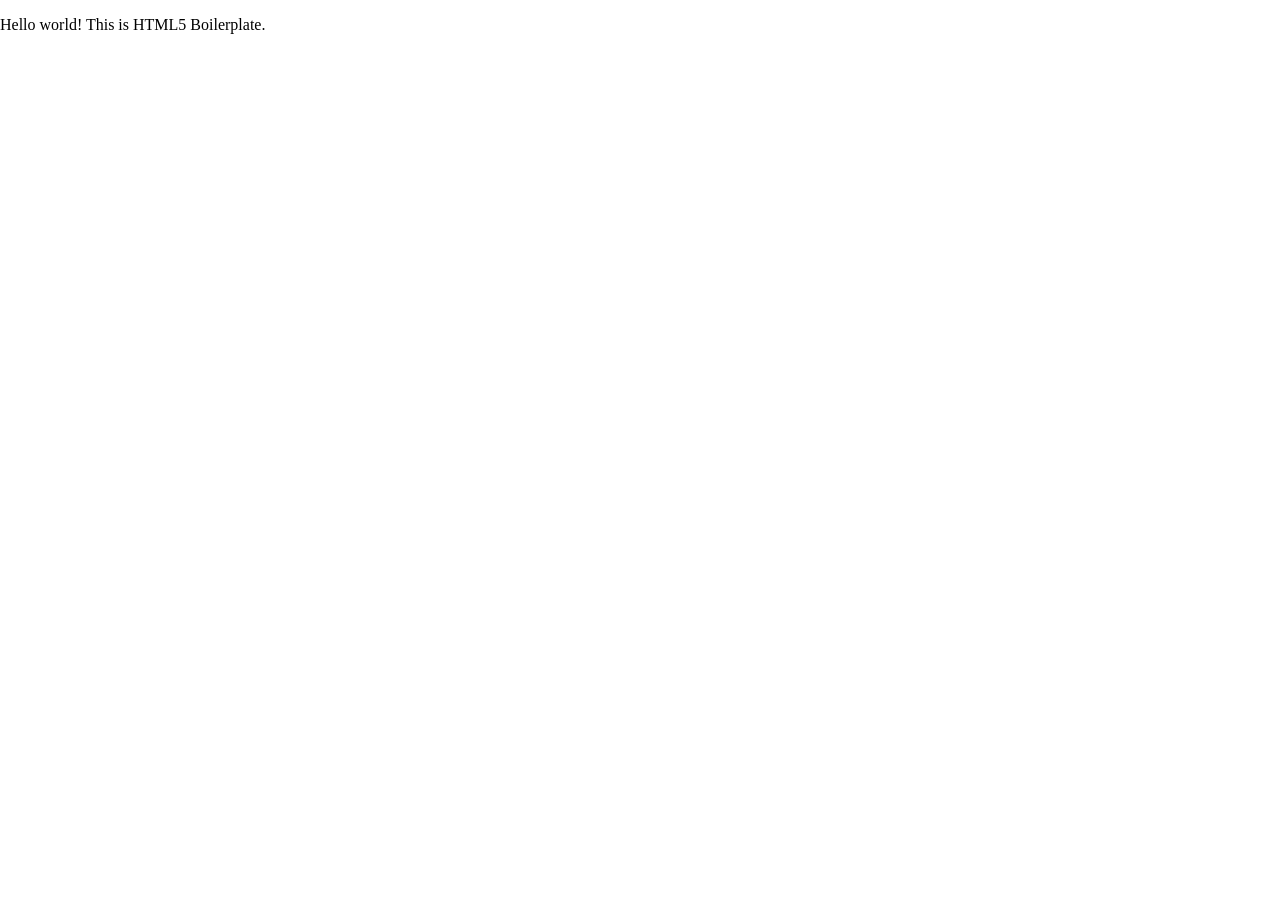
==== index.html @ 2965b1c1 "initial commit" ====
<!doctype html>
<html class="no-js" lang="">

<head>
  <meta charset="utf-8">
  <title></title>
  <meta name="description" content="">
  <meta name="viewport" content="width=device-width, initial-scale=1">

  <meta property="og:title" content="">
  <meta property="og:type" content="">
  <meta property="og:url" content="">
  <meta property="og:image" content="">

  <link rel="manifest" href="site.webmanifest">
  <link rel="apple-touch-icon" href="icon.png">
  <!-- Place favicon.ico in the root directory -->

  <link rel="stylesheet" href="css/normalize.css">
  <link rel="stylesheet" href="css/main.css">

  <meta name="theme-color" content="#fafafa">
</head>

<body>

  <!-- Add your site or application content here -->
  <p>Hello world! This is HTML5 Boilerplate.</p>
  <script src="js/vendor/modernizr-3.11.2.min.js"></script>
  <script src="js/plugins.js"></script>
  <script src="js/main.js"></script>

  <!-- Google Analytics: change UA-XXXXX-Y to be your site's ID. -->
  <script>
    window.ga = function () { ga.q.push(arguments) }; ga.q = []; ga.l = +new Date;
    ga('create', 'UA-XXXXX-Y', 'auto'); ga('set', 'anonymizeIp', true); ga('set', 'transport', 'beacon'); ga('send', 'pageview')
  </script>
  <script src="https://www.google-analytics.com/analytics.js" async></script>
</body>

</html>
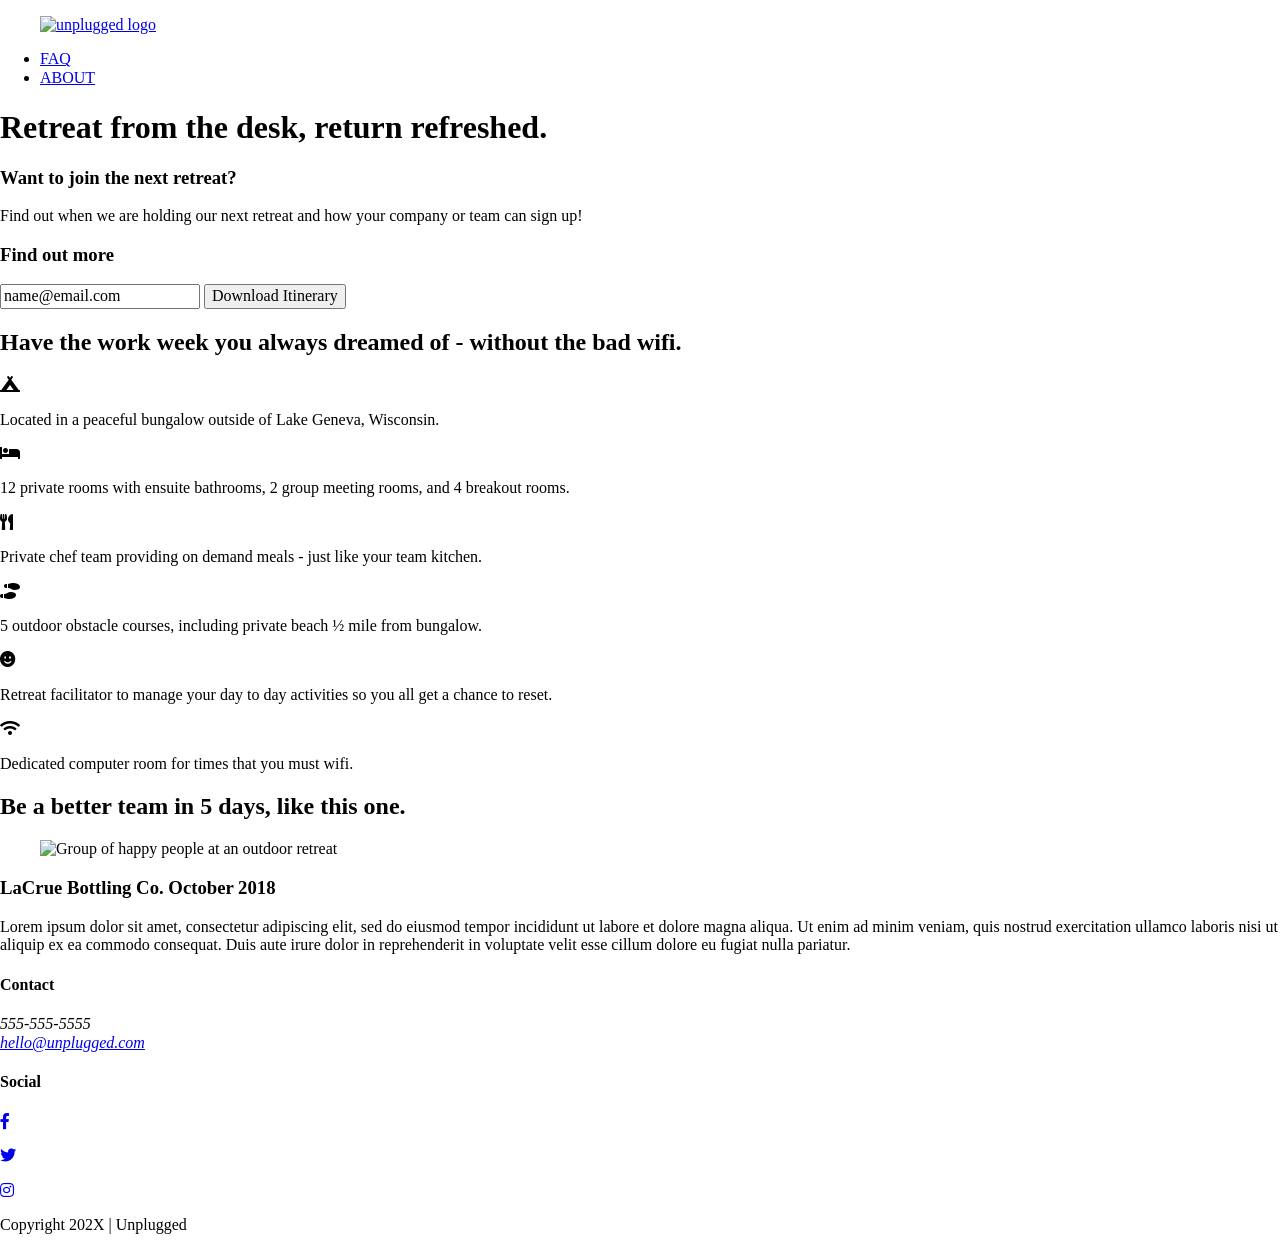
==== commit f75b19dc: "Updates for Unplugged-retreat Updating files to successfully deploy website and get rid of the 404 e" ====
--- a/index.html
+++ b/index.html
@@ -3,29 +3,151 @@
 
 <head>
   <meta charset="utf-8">
-  <title></title>
+  <meta http-equiv="x-ua-compatible" content="ie=edge">
+  <title>Unplugged Retreat</title>
   <meta name="description" content="">
-  <meta name="viewport" content="width=device-width, initial-scale=1">
-
-  <meta property="og:title" content="">
-  <meta property="og:type" content="">
-  <meta property="og:url" content="">
-  <meta property="og:image" content="">
+  <meta name="viewport" content="width=device-width, initial-scale=1, shrink-to-fit=no">
 
   <link rel="manifest" href="site.webmanifest">
   <link rel="apple-touch-icon" href="icon.png">
   <!-- Place favicon.ico in the root directory -->
-
+  <!-- Google Fonts -->
+  <link href="https://fonts.googleapis.com/css?family=Open+Sans:400,700|Poppins:500,700" rel="stylesheet">
+  <!-- FontAwesome CDN version 5.5 -->
+  <link rel="stylesheet" href="https://use.fontawesome.com/releases/v5.5.0/css/all.css"
+    integrity="sha384-B4dIYHKNBt8Bc12p+WXckhzcICo0wtJAoU8YZTY5qE0Id1GSseTk6S+L3BlXeVIU" crossorigin="anonymous">
   <link rel="stylesheet" href="css/normalize.css">
   <link rel="stylesheet" href="css/main.css">
-
-  <meta name="theme-color" content="#fafafa">
 </head>
 
 <body>
+  <!-- Add your site or application content here -->
+  <header>
+    <div class="content-wrapper">
+      <figure>
+        <a href="#"> 
+          <img src="img/unpluggedlogo.png" alt="unplugged logo">
+        </a>
+      </figure>
+      <div class="header-divider"></div>
+      <nav>
+        <ul>
+          <li><a href="faq/index.html">FAQ</a></li>
+          <li><a href="about/index.html">ABOUT</a></li>
+        </ul>
+      </nav>
+    </div>
+  </header>
 
-  <!-- Add your site or application content here -->
-  <p>Hello world! This is HTML5 Boilerplate.</p>
+  <main>
+    <section class="hero-area">
+      <div class="content-wrapper">
+        <h1>Retreat from the desk, return refreshed.</h1>
+      </div>
+    </section>
+    <aside>
+      <div class="content-wrapper">
+        <div class="form-description">
+          <h3>Want to join the next retreat?</h3>
+          <p>Find out when we are holding our next retreat and how your company or team can sign up!</p>
+        </div>
+        <div class="form">
+          <h3>Find out more</h3>
+          <input type="text" name="name" value="name@email.com">
+          <input type="button" value="Download Itinerary">
+        </div>
+      </div>
+    </aside>
+
+    <section class="features">
+      <div class="content-wrapper">
+        <h2>Have the work week you always dreamed of - without the bad wifi.</h2>
+        <div class="features-items">
+          <article>
+            <p class="fontawesome-icon"><i class="fas fa-campground"></i></p>
+            <p class="features-item-description">Located in a peaceful bungalow outside of Lake Geneva, Wisconsin.</p>
+          </article>
+          <article>
+            <p class="fontawesome-icon"><i class="fas fa-bed"></i></p>
+            <p class="features-item-description">12 private rooms with ensuite bathrooms, 2 group meeting rooms, and 4
+              breakout rooms.</p>
+          </article>
+          <article>
+            <p class="fontawesome-icon"><i class="fas fa-utensils"></i></p>
+            <p class="features-item-description">Private chef team providing on demand meals - just like your team
+              kitchen.</p>
+          </article>
+          <article>
+            <p class="fontawesome-icon"><i class="fas fa-shoe-prints"></i></p>
+            <p class="features-item-description">5 outdoor obstacle courses, including private beach ½ mile from
+              bungalow.</p>
+          </article>
+          <article>
+            <p class="fontawesome-icon"><i class="fas fa-smile"></i></p>
+            <p class="features-item-description">Retreat facilitator to manage your day to day activities so you all get
+              a chance to reset.</p>
+          </article>
+          <article>
+            <p class="fontawesome-icon"><i class="fas fa-wifi"></i></p>
+            <p class="features-item-description">Dedicated computer room for times that you must wifi.</p>
+          </article>
+        </div>
+      </div>
+    </section>
+
+    <section class="reviews">
+      <div class="content-wrapper">
+        <h2>Be a better team in 5 days, like this one.</h2>
+        <article>
+          <figure>
+            <img src="img/unplugged-retreat-lacrue.jpg" alt="Group of happy people at an outdoor retreat">
+          </figure>
+          <div>
+            <h3>LaCrue Bottling Co. October 2018</h3>
+            <p>
+              Lorem ipsum dolor sit amet, consectetur adipiscing elit, sed do eiusmod tempor incididunt ut labore et
+              dolore
+              magna aliqua. Ut enim ad minim veniam, quis nostrud exercitation ullamco laboris nisi ut aliquip ex ea
+              commodo
+              consequat. Duis aute irure dolor in reprehenderit in voluptate velit esse cillum dolore eu fugiat nulla
+              pariatur.
+            </p>
+          </div>
+        </article>
+      </div>
+    </section>
+  </main>
+
+  <footer>
+    <div class="content-wrapper">
+      <div class="footer-content">
+        <div class="contact">
+          <h4>Contact</h4>
+          <address>
+            <p>555-555-5555<br><a href="mailto:">hello@unplugged.com</a></p>
+          </address>
+        </div>
+        <div class="social">
+          <h4>Social</h4>
+          <div class="social-icons">
+            <p>
+              <a href="https://www.facebook.com/Skillcrush/" target="_blank"><i class="fab fa-facebook-f"></i></a>
+            </p>
+            <p>
+              <a href="https://twitter.com/Skillcrush" target="_blank"><i class="fab fa-twitter"></i></a>
+            </p>
+            <p>
+              <a href="https://www.instagram.com/skillcrush/" target="_blank"><i class="fab fa-instagram"></i></a>
+            </p>
+          </div>
+        </div>
+      </div>
+    </div>
+    <div class="copyright">
+      <p>Copyright 202X | Unplugged</p>
+    </div>
+  </footer>
+
   <script src="js/vendor/modernizr-3.11.2.min.js"></script>
   <script src="js/plugins.js"></script>
   <script src="js/main.js"></script>
@@ -38,4 +160,4 @@
   <script src="https://www.google-analytics.com/analytics.js" async></script>
 </body>
 
-</html>
+</html>
